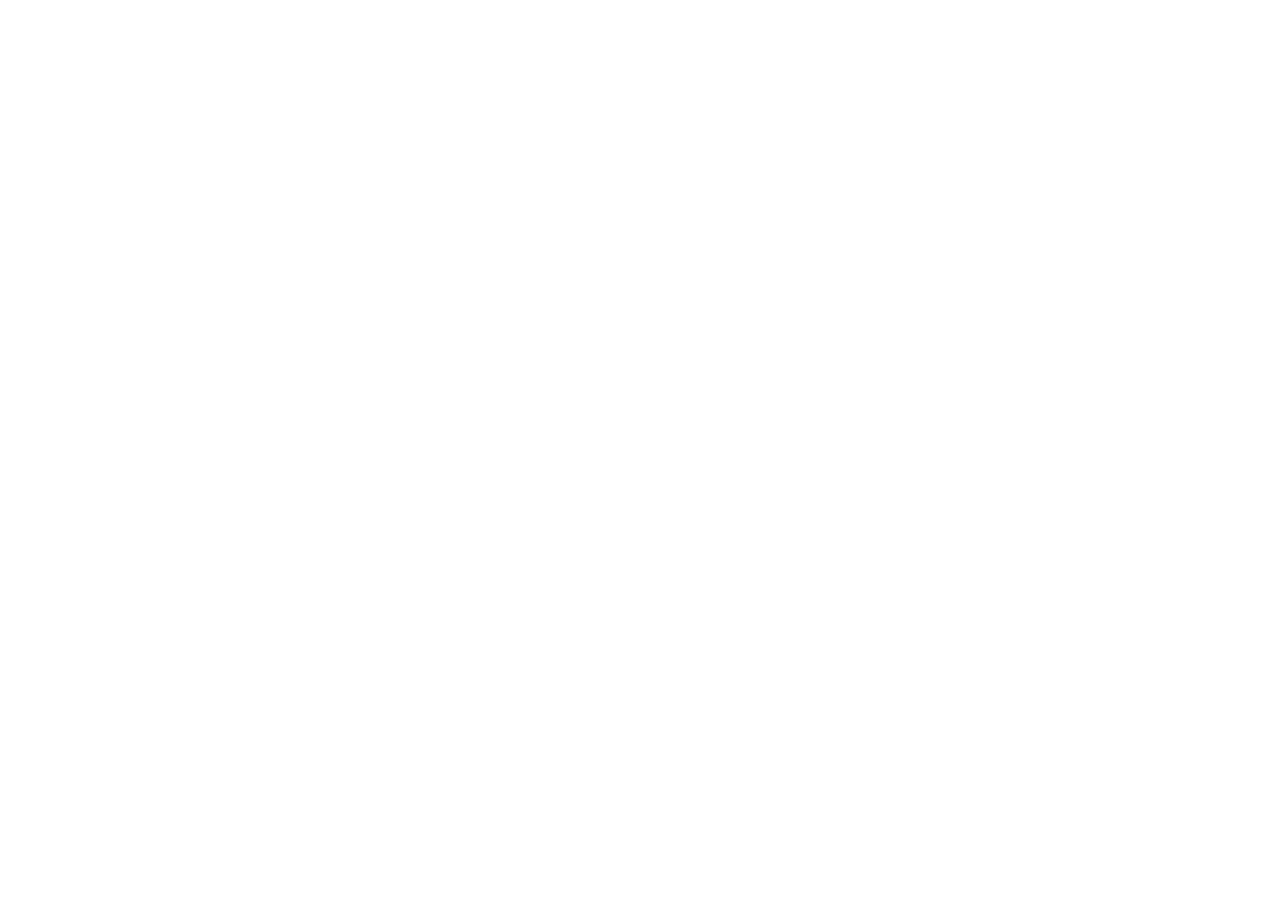
==== index.html @ 1358cb7b "Level 1 Tasks Initialization" ====
<!DOCTYPE html>
<html lang="en">
<head>
    <meta charset="UTF-8">
    <meta name="viewport" content="width=device-width, initial-scale=1.0">
    <title>Document</title>
    <link rel="stylesheet" href="./styles.css">
</head>
<body>
    
    <script src="./vanilla.js"></script>
</body>
</html>
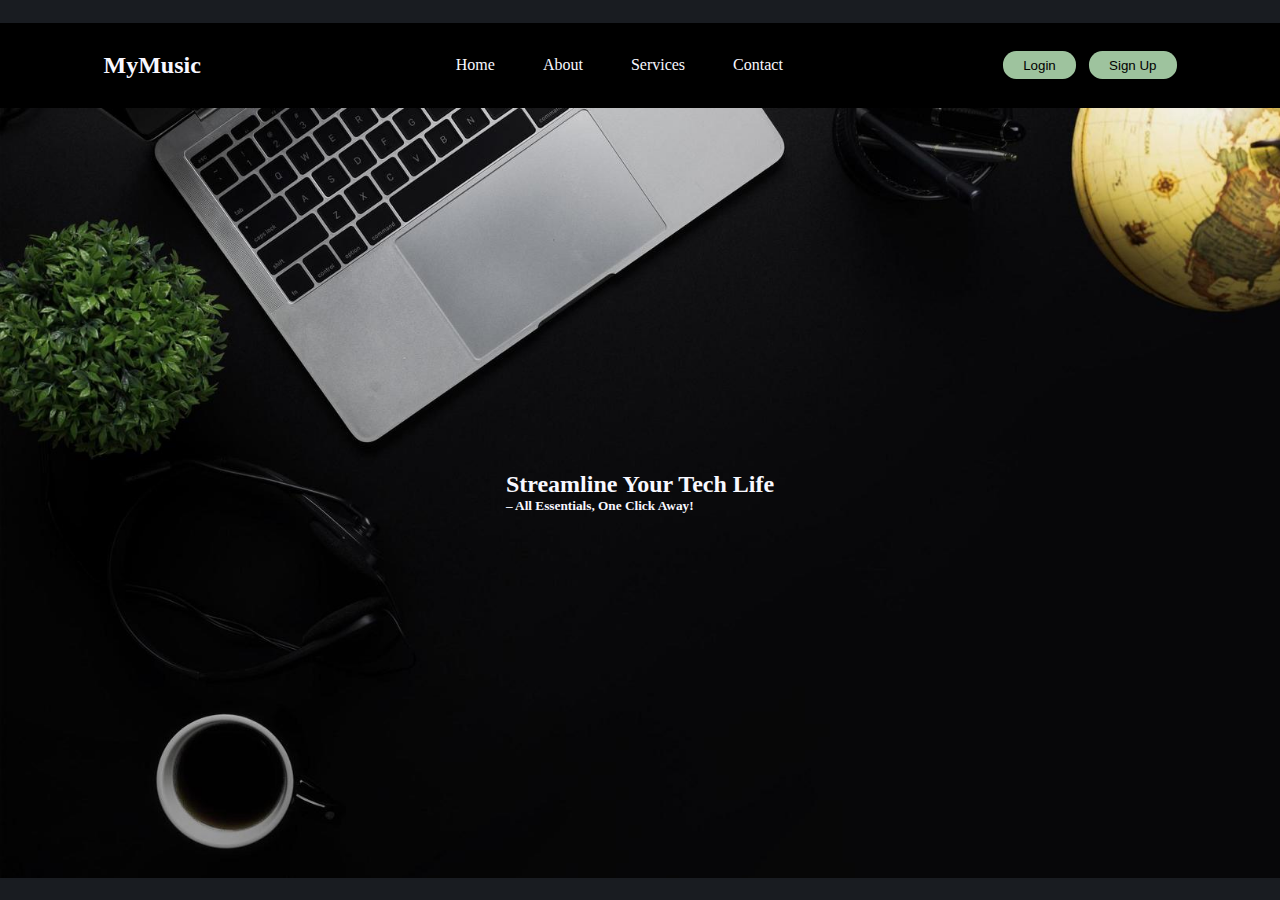
==== commit 3b4a60ee: "Hero Body and NavBar Creation" ====
--- a/index.html
+++ b/index.html
@@ -7,6 +7,45 @@
     <link rel="stylesheet" href="./styles.css">
 </head>
 <body>
+    <div id="main-container">
+
+        <div class="hero-wrapper">
+
+            <nav id="nav-bar">
+                <div id="logo">
+                    <h2>MyMusic</h2>
+                </div>
+                <div id="list">
+                    <ul>
+                        <li><a href="">Home</a></li>
+                        <li><a href="">About</a></li>
+                        <li><a href="">Services</a></li>
+                        <li><a href="">Contact</a></li>
+                    </ul>
+                </div>
+                <div id="sign-up">
+                    <ul>
+                        <li><button class="btn" id="login">Login</button></li>
+                        <li><button class="btn" id="signin">Sign Up</button></li>
+                    </ul>
+                </div>
+            </nav>
+            <section class="hero-img">
+
+                <div id="hero-text">
+                    <h2>Streamline Your Tech Life </h2>
+                    <h5>– All Essentials, One Click Away!</h5>
+                </div>
+            </section>
+
+
+
+
+        </div>
+
+
+
+    </div>
     
     <script src="./vanilla.js"></script>
 </body>
--- a/styles.css
+++ b/styles.css
@@ -0,0 +1,85 @@
+* {
+    margin: 0;
+    padding: 0;
+    box-sizing: border-box;
+}
+
+html,
+body {
+    height: 100%;
+    width: 100%;
+}
+
+#main-container {
+    width: 100%;
+    height: 100%;
+    background: #191C21;
+    display: flex;
+    justify-content: center;
+    align-items: center;
+}
+
+
+.hero-wrapper {
+    width: 100%;
+    height: 95%;
+    /* background: #1B3F33; */
+    border-radius: 2em;
+
+}
+
+/* ! nav Bar */
+#nav-bar {
+    width: 100%;
+    display: flex;
+    justify-content: space-around;
+    height: 10%;
+    background: #000;
+    /* border: 1px solid red; */
+    align-items: center;
+    color: #f8f8ff;
+
+
+}
+
+.hero-img {
+    width: 100%;
+    height: 90%;
+    background: url('./images/hero-bg.jpg');
+    background-size: cover;
+   display: grid;
+   place-items: center;
+   color: #f8f8ff;
+
+
+}
+
+#list>ul {
+    display: flex;
+
+}
+
+#list>ul>li {
+    margin-left: 3em;
+    list-style-type: none;
+}
+
+#list>ul>li>a {
+    text-decoration: none;
+    color: #f8f8ff;
+}
+
+#sign-up>ul {
+    display: flex;
+    list-style: none;
+}
+
+.btn {
+    padding: 0.5em 1.5em;
+    margin-left: 1em;
+    background: #9ec39e;
+    border: none;
+    border-radius: 1em;
+}
+
+/* ! nav Bar */